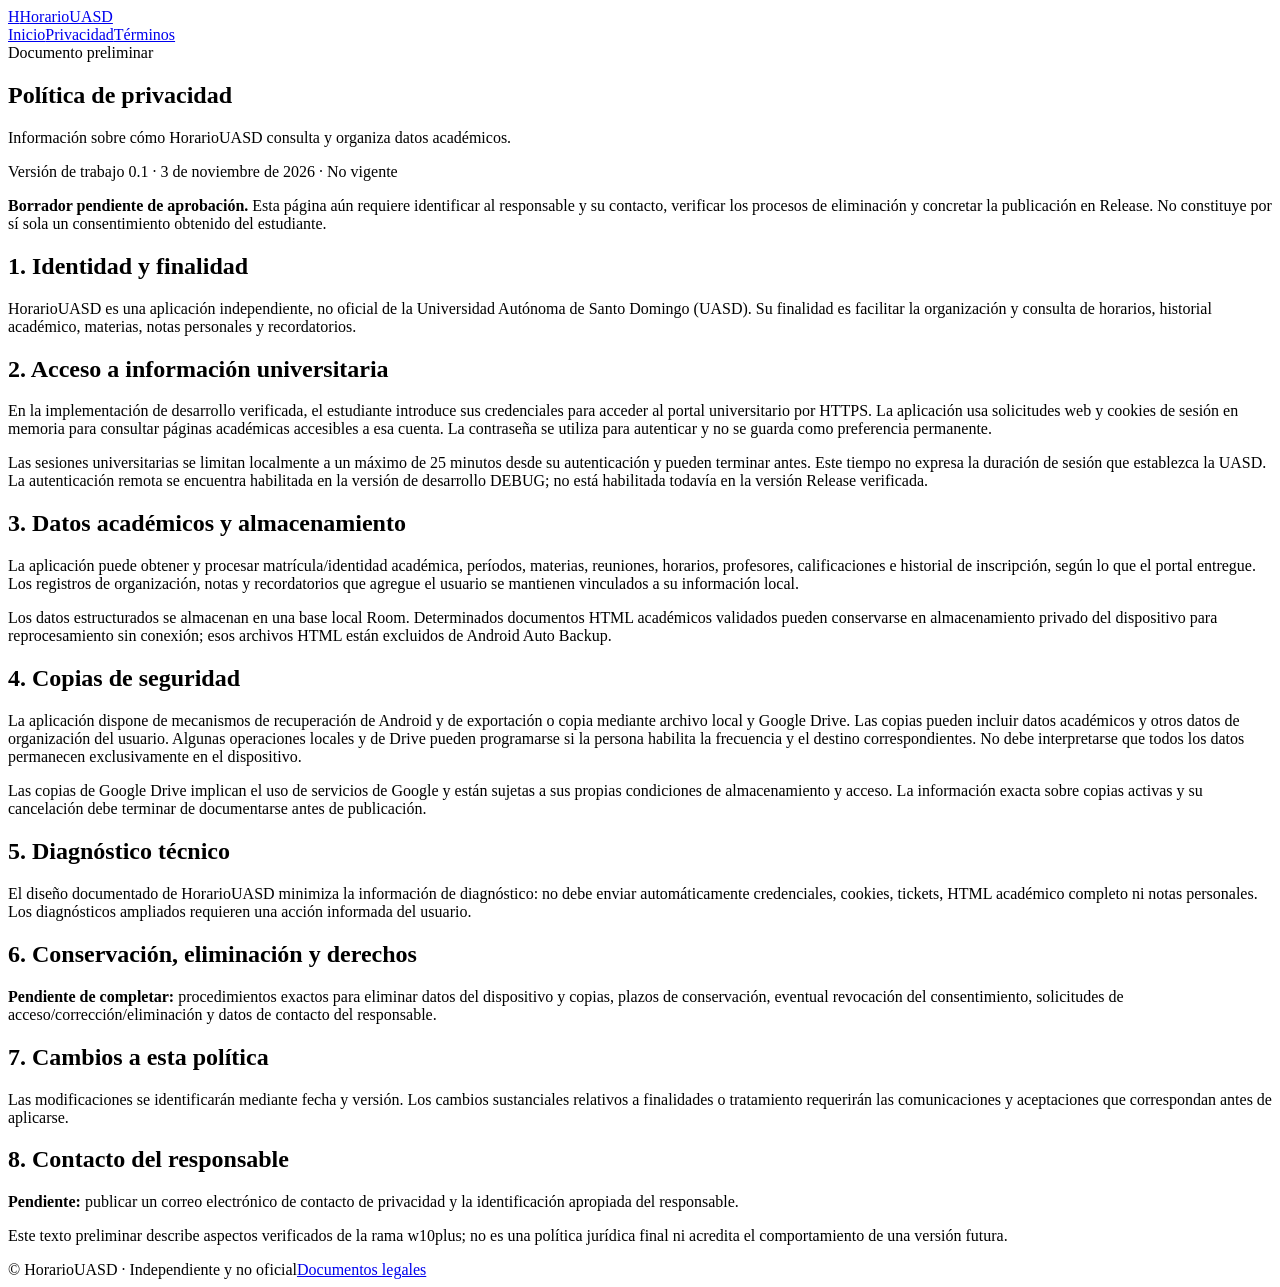
==== public/privacidad/index.html @ d044972d "Añadir borrador informativo de public/privacidad/index.html" ====
<!doctype html><html lang="es"><head><meta charset="utf-8"><meta name="viewport" content="width=device-width,initial-scale=1"><meta name="description" content="Borrador de la política de privacidad de HorarioUASD."><meta name="robots" content="noindex,nofollow"><title>Política de privacidad | HorarioUASD</title><link rel="stylesheet" href="/estilos.css"></head><body><header class="header"><nav class="nav wrap" aria-label="Navegación principal"><a class="brand" href="/"><span class="brand-mark" aria-hidden="true">H</span><span>HorarioUASD</span></a><div class="links"><a href="/">Inicio</a><a href="/privacidad/" aria-current="page">Privacidad</a><a href="/terminos/" >Términos</a></div></nav></header><main class="wrap">
<section class="hero"><div class="eyebrow">Documento preliminar</div><h1>Política de privacidad</h1><p class="lead">Información sobre cómo HorarioUASD consulta y organiza datos académicos.</p><p class="meta">Versión de trabajo 0.1 · 3 de noviembre de 2026 · No vigente</p></section>
<div class="notice"><strong>Borrador pendiente de aprobación.</strong> Esta página aún requiere identificar al responsable y su contacto, verificar los procesos de eliminación y concretar la publicación en Release. No constituye por sí sola un consentimiento obtenido del estudiante.</div>
<article class="panel">
<h2>1. Identidad y finalidad</h2><p>HorarioUASD es una aplicación independiente, no oficial de la Universidad Autónoma de Santo Domingo (UASD). Su finalidad es facilitar la organización y consulta de horarios, historial académico, materias, notas personales y recordatorios.</p>
<h2>2. Acceso a información universitaria</h2><p>En la implementación de desarrollo verificada, el estudiante introduce sus credenciales para acceder al portal universitario por HTTPS. La aplicación usa solicitudes web y cookies de sesión en memoria para consultar páginas académicas accesibles a esa cuenta. La contraseña se utiliza para autenticar y no se guarda como preferencia permanente.</p><p>Las sesiones universitarias se limitan localmente a un máximo de 25 minutos desde su autenticación y pueden terminar antes. Este tiempo no expresa la duración de sesión que establezca la UASD. La autenticación remota se encuentra habilitada en la versión de desarrollo DEBUG; no está habilitada todavía en la versión Release verificada.</p>
<h2>3. Datos académicos y almacenamiento</h2><p>La aplicación puede obtener y procesar matrícula/identidad académica, períodos, materias, reuniones, horarios, profesores, calificaciones e historial de inscripción, según lo que el portal entregue. Los registros de organización, notas y recordatorios que agregue el usuario se mantienen vinculados a su información local.</p><p>Los datos estructurados se almacenan en una base local Room. Determinados documentos HTML académicos validados pueden conservarse en almacenamiento privado del dispositivo para reprocesamiento sin conexión; esos archivos HTML están excluidos de Android Auto Backup.</p>
<h2>4. Copias de seguridad</h2><p>La aplicación dispone de mecanismos de recuperación de Android y de exportación o copia mediante archivo local y Google Drive. Las copias pueden incluir datos académicos y otros datos de organización del usuario. Algunas operaciones locales y de Drive pueden programarse si la persona habilita la frecuencia y el destino correspondientes. No debe interpretarse que todos los datos permanecen exclusivamente en el dispositivo.</p><p>Las copias de Google Drive implican el uso de servicios de Google y están sujetas a sus propias condiciones de almacenamiento y acceso. La información exacta sobre copias activas y su cancelación debe terminar de documentarse antes de publicación.</p>
<h2>5. Diagnóstico técnico</h2><p>El diseño documentado de HorarioUASD minimiza la información de diagnóstico: no debe enviar automáticamente credenciales, cookies, tickets, HTML académico completo ni notas personales. Los diagnósticos ampliados requieren una acción informada del usuario.</p>
<h2>6. Conservación, eliminación y derechos</h2><p><strong>Pendiente de completar:</strong> procedimientos exactos para eliminar datos del dispositivo y copias, plazos de conservación, eventual revocación del consentimiento, solicitudes de acceso/corrección/eliminación y datos de contacto del responsable.</p>
<h2>7. Cambios a esta política</h2><p>Las modificaciones se identificarán mediante fecha y versión. Los cambios sustanciales relativos a finalidades o tratamiento requerirán las comunicaciones y aceptaciones que correspondan antes de aplicarse.</p>
<h2>8. Contacto del responsable</h2><p><strong>Pendiente:</strong> publicar un correo electrónico de contacto de privacidad y la identificación apropiada del responsable.</p>
</article><p class="meta">Este texto preliminar describe aspectos verificados de la rama w10plus; no es una política jurídica final ni acredita el comportamiento de una versión futura.</p></main><footer class="footer"><div class="wrap"><span>© HorarioUASD · Independiente y no oficial</span><a href="/">Documentos legales</a></div></footer></body></html>
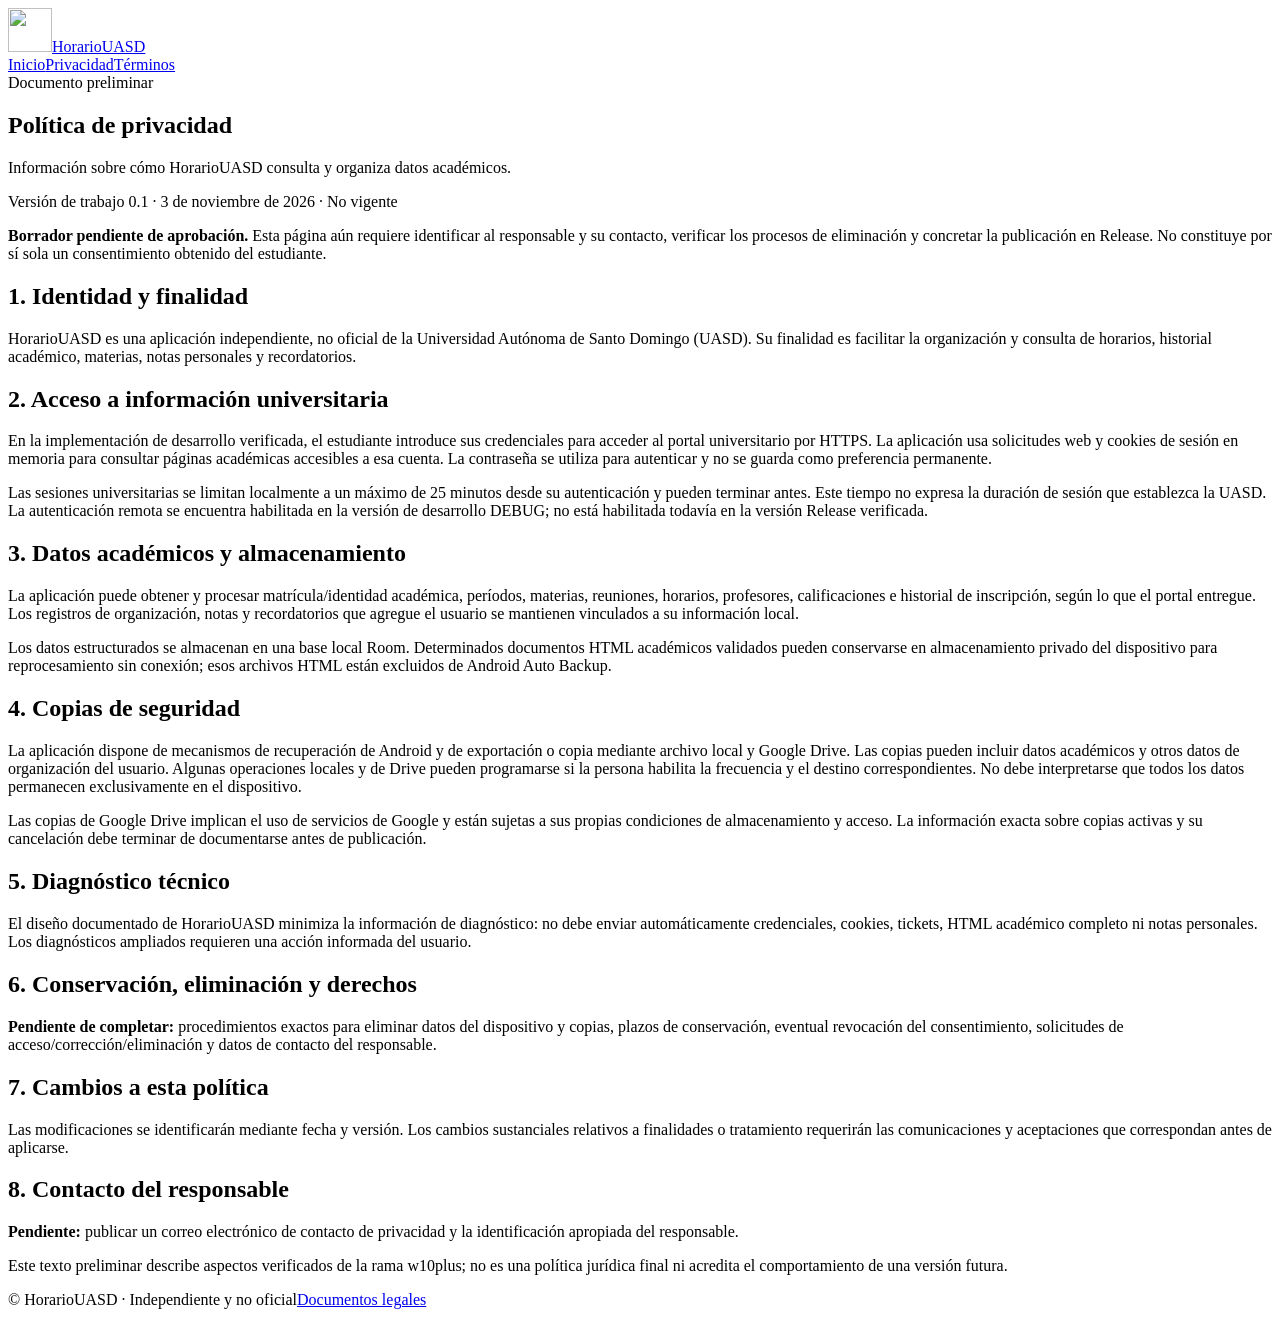
==== commit 10cb107e: "Integrar identidad visual y logo oficial en public/privacidad/index.html" ====
--- a/public/privacidad/index.html
+++ b/public/privacidad/index.html
@@ -1,4 +1,4 @@
-<!doctype html><html lang="es"><head><meta charset="utf-8"><meta name="viewport" content="width=device-width,initial-scale=1"><meta name="description" content="Borrador de la política de privacidad de HorarioUASD."><meta name="robots" content="noindex,nofollow"><title>Política de privacidad | HorarioUASD</title><link rel="stylesheet" href="/estilos.css"></head><body><header class="header"><nav class="nav wrap" aria-label="Navegación principal"><a class="brand" href="/"><span class="brand-mark" aria-hidden="true">H</span><span>HorarioUASD</span></a><div class="links"><a href="/">Inicio</a><a href="/privacidad/" aria-current="page">Privacidad</a><a href="/terminos/" >Términos</a></div></nav></header><main class="wrap">
+<!doctype html><html lang="es"><head><meta charset="utf-8"><meta name="viewport" content="width=device-width,initial-scale=1"><meta name="description" content="Borrador de la política de privacidad de HorarioUASD."><meta name="robots" content="noindex,nofollow"><title>Política de privacidad | HorarioUASD</title><link rel="icon" type="image/png" href="/logo.png"><link rel="apple-touch-icon" href="/logo.png"><link rel="stylesheet" href="/estilos.css"></head><body><header class="header"><nav class="nav wrap" aria-label="Navegación principal"><a class="brand" href="/"><img class="brand-logo" src="/logo.png" alt="" width="44" height="44"><span>HorarioUASD</span></a><div class="links"><a href="/">Inicio</a><a href="/privacidad/" aria-current="page">Privacidad</a><a href="/terminos/" >Términos</a></div></nav></header><main class="wrap">
 <section class="hero"><div class="eyebrow">Documento preliminar</div><h1>Política de privacidad</h1><p class="lead">Información sobre cómo HorarioUASD consulta y organiza datos académicos.</p><p class="meta">Versión de trabajo 0.1 · 3 de noviembre de 2026 · No vigente</p></section>
 <div class="notice"><strong>Borrador pendiente de aprobación.</strong> Esta página aún requiere identificar al responsable y su contacto, verificar los procesos de eliminación y concretar la publicación en Release. No constituye por sí sola un consentimiento obtenido del estudiante.</div>
 <article class="panel">
